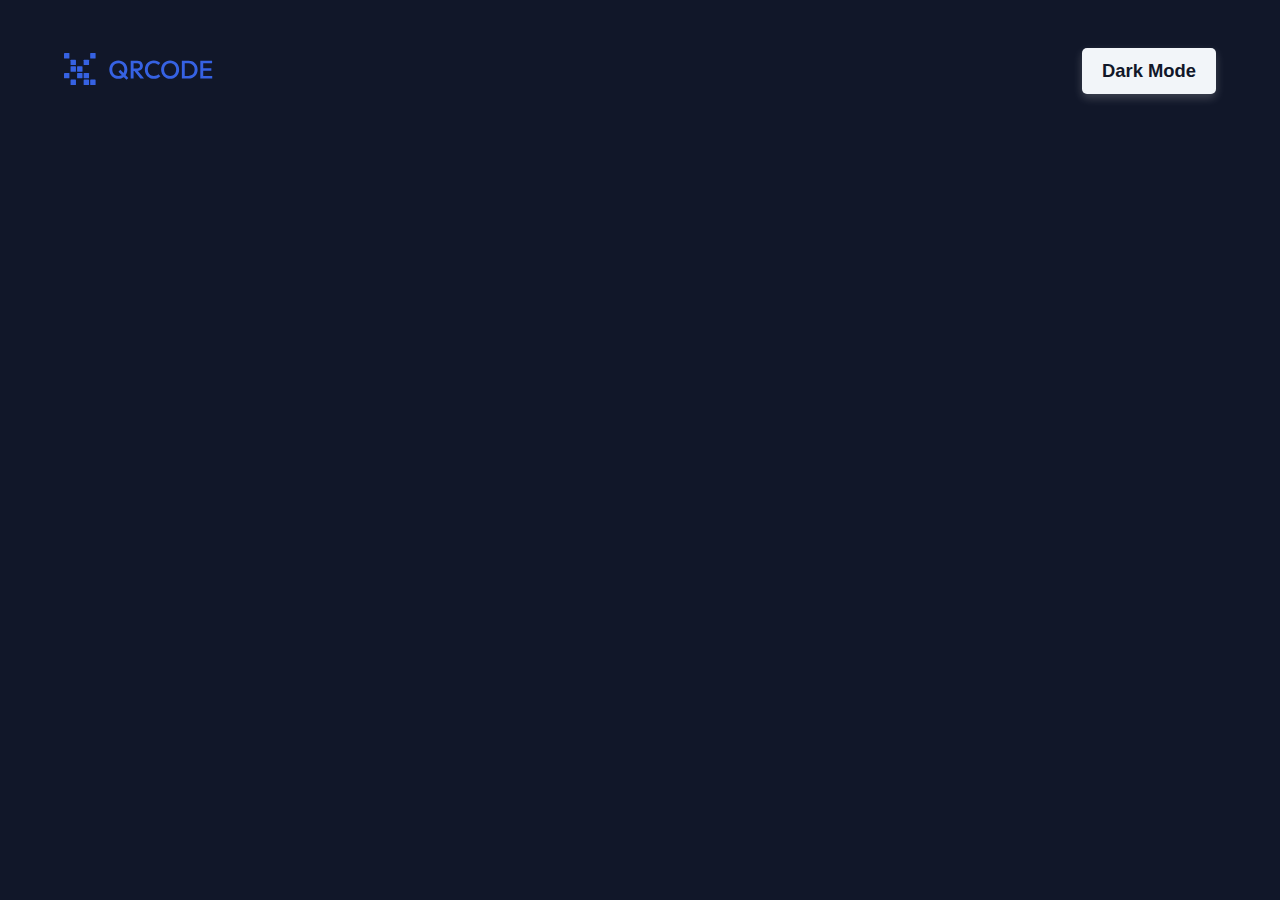
==== qr-code.html @ 4842285e "built the home/enter url page" ====
<!DOCTYPE html>
<html lang="en">

<head>
    <meta charset="UTF-8">
    <meta name="viewport" content="width=device-width, initial-scale=1.0">
    <title>QRCODE Generator | Turn any url into a qrcode</title>
    <link rel="stylesheet" href="https://cdnjs.cloudflare.com/ajax/libs/font-awesome/6.5.1/css/all.min.css"
        integrity="sha512-DTOQO9RWCH3ppGqcWaEA1BIZOC6xxalwEsw9c2QQeAIftl+Vegovlnee1c9QX4TctnWMn13TZye+giMm8e2LwA=="
        crossorigin="anonymous" referrerpolicy="no-referrer" />
    <link rel="stylesheet" href="style.css">
</head>

<body>

    <div class="header-container">
        <header class="header d-flex-center justify-between">
            <a href="#">
                <img src="./images/logo-qr-generator.svg" alt="logo">
            </a>

            <button id="theme-toggle" class="btn btn-theme ">
                <span class="toggle-text">dark mode</span>
                <i class="fa-regular fa-moon"></i>
            </button>
        </header>
    </div>

    <div class="content-wrapper">
        <div class="qr-wrapper">
            <div class="qr-code"></div>
        </div>

    </div>

    <script src="app.js"></script>
</body>

</html>
---- style.css ----
:root {
    --text-color: #f2f5f9;
    --accent-color: #3662e3;
    --bg-color: #111729;
    --color-gray: #364153;
    --color-navy-alpha: #4e80ee33;
    --box-shadow: 0px 4px 10px rgba(255, 255, 255, .2);

}

[data-theme="light"] {
    --bg-color: #f2f5f9;
    --box-shadow: 0px 4px 10px rgba(0, 0, 0, .1);
    --text-color: #111729;
}

html {
    box-sizing: border-box;
}

body {
    margin: 0;
    padding: 0;
    min-height: 100vh;
    transition: background-color .4s ease-in-out, color .4s ease-in-out;
    background-color: var(--bg-color);
    color: var(--text-color);
    font-family: Arial, Helvetica, sans-serif;
    position: relative;
    overflow-x: hidden;
}

.qr-code-home {
    display: grid;
    place-items: center;
}

input {
    all: unset;
}

button {
    all: unset;
    cursor: pointer;
    text-transform: capitalize;
}

.d-flex-center {
    display: flex;
    align-items: center;
}

.justify-center {
    justify-content: center;
}

.justify-between {
    justify-content: space-between;
}

/* button ====================== */
.btn {
    padding: .75rem 1.25rem;
    border-radius: 5px;
    font-size: 1.15rem;
    font-weight: 600;
    transition: .3s ease-in-out;
}

.btn-theme {
    background-color: var(--text-color);
    color: var(--bg-color);
    box-shadow: var(--box-shadow);

}

.btn-primary {
    background-color: var(--accent-color);
    border-radius: 10px;
    padding: 1rem 1.75rem;
}

.btn-primary:hover {
    background-color: var(--color-gray);
}


/* home styles */
.bg-img {
    position: absolute;
    transform: translate(-50%, -50%);
    left: 90%;
    top: 50%;
}

.qr-code-home .btn-theme {
    position: fixed;
    right: 1.25rem;
    top: 2rem;
}

.qr-code-wrapper {
    position: relative;
    z-index: 10;
    text-align: center;
    min-width: 90%;
    max-width: 800px;
}

.qr-code-wrapper img {
    width: 250px;
    margin-bottom: 2rem;
}


.qr-code-input-box {
    position: relative;
    width: 100%;
    display: flex;
    flex-direction: column;
    gap: 2rem;
    align-items: center;
}

.qr-code-input-box input {
    text-align: justify;
    text-indent: .5rem;
    font-size: 1.15rem;
    border: 2px solid var(--accent-color);
    padding: 1rem;
    border-radius: 15px;
    align-self: stretch;
}

.qr-code-input-box button {
    justify-self: stretch;
    align-self: stretch;
}


/* qr code / about /  */
.header-container {
    padding: 3rem 0;
}

.header {
    width: 90%;
    max-width: 1166px;
    margin: 0 auto;
}

@media screen and (min-width: 600px) {
    .qr-code-input-box {
        border-radius: 15px;
        border: 2px solid var(--accent-color);
        width: 500px;
        padding: .75rem;
        margin: 0 auto;
    }

    .qr-code-input-box input {
        padding: .75rem 0;
        border: 0;
    }

    .qr-code-input-box button {
        position: absolute;
        right: .5rem;
        top: 8px;
    }
}
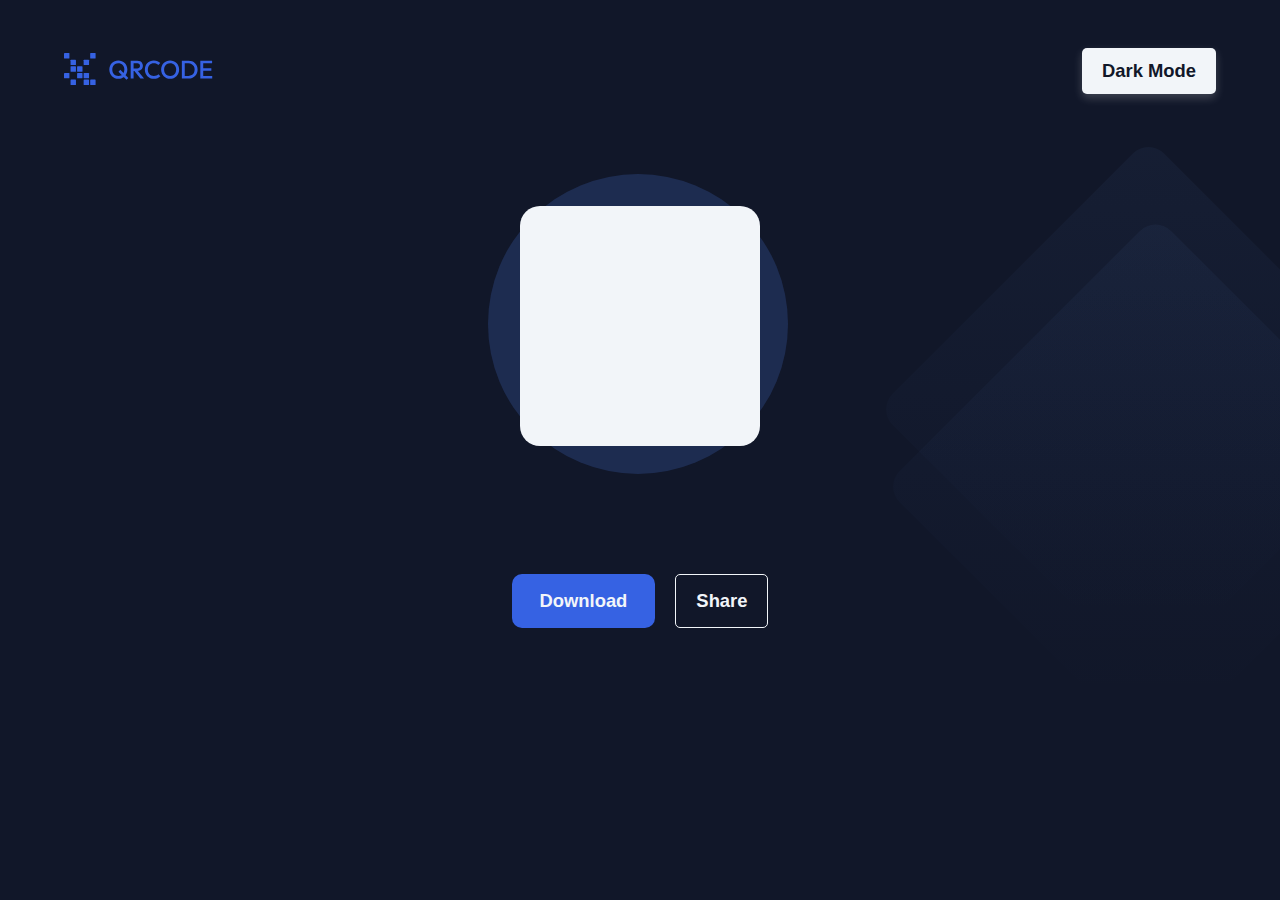
==== commit 1f746267: "finished the qr-code styles" ====
--- a/qr-code.html
+++ b/qr-code.html
@@ -8,14 +8,17 @@
     <link rel="stylesheet" href="https://cdnjs.cloudflare.com/ajax/libs/font-awesome/6.5.1/css/all.min.css"
         integrity="sha512-DTOQO9RWCH3ppGqcWaEA1BIZOC6xxalwEsw9c2QQeAIftl+Vegovlnee1c9QX4TctnWMn13TZye+giMm8e2LwA=="
         crossorigin="anonymous" referrerpolicy="no-referrer" />
-    <link rel="stylesheet" href="style.css">
+    <link rel="stylesheet" href="css/style.css">
+    <link rel="stylesheet" href="css/qr-code-styles.css">
 </head>
 
 <body>
-
+    <div class="bg-img">
+        <img src="./images/bg-illustration.svg" alt="background image">
+    </div>
     <div class="header-container">
         <header class="header d-flex-center justify-between">
-            <a href="#">
+            <a href="./index.html">
                 <img src="./images/logo-qr-generator.svg" alt="logo">
             </a>
 
@@ -31,6 +34,15 @@
             <div class="qr-code"></div>
         </div>
 
+        <div class="qr-options-btns">
+            <button class="btn btn-primary">
+                download <i class="fa fa-download"></i>
+            </button>
+
+            <button class="btn btn-outline">
+                share <i class="fa fa-share-alt"></i>
+            </button>
+        </div>
     </div>
 
     <script src="app.js"></script>
--- a/css/style.css
+++ b/css/style.css
@@ -0,0 +1,172 @@
+:root {
+    --text-color: #f2f5f9;
+    --accent-color: #3662e3;
+    --bg-color: #111729;
+    --color-gray: #364153;
+    --color-navy-alpha: #4e80ee33;
+    --box-shadow: 0px 4px 10px rgba(255, 255, 255, .2);
+
+}
+
+[data-theme="light"] {
+    --bg-color: #f2f5f9;
+    --box-shadow: 0px 4px 10px rgba(0, 0, 0, .1);
+    --text-color: #111729;
+}
+
+html {
+    box-sizing: border-box;
+}
+
+body {
+    margin: 0;
+    padding: 0;
+    min-height: 100vh;
+    transition: background-color .4s ease-in-out, color .4s ease-in-out;
+    background-color: var(--bg-color);
+    color: var(--text-color);
+    font-family: Arial, Helvetica, sans-serif;
+    position: relative;
+    overflow-x: hidden;
+}
+
+.qr-code-home {
+    display: grid;
+    place-items: center;
+}
+
+input {
+    all: unset;
+}
+
+button {
+    all: unset;
+    cursor: pointer;
+    text-transform: capitalize;
+}
+
+.d-flex-center {
+    display: flex;
+    align-items: center;
+}
+
+.justify-center {
+    justify-content: center;
+}
+
+.justify-between {
+    justify-content: space-between;
+}
+
+/* button ====================== */
+.btn {
+    padding: .75rem 1.25rem;
+    border-radius: 5px;
+    font-size: 1.15rem;
+    font-weight: 600;
+    transition: .3s ease-in-out;
+}
+
+.btn-theme {
+    background-color: var(--text-color);
+    color: var(--bg-color);
+    box-shadow: var(--box-shadow);
+}
+
+.btn-theme:hover {
+    background-color: var(--color-navy-alpha);
+    box-shadow: none;
+}
+
+.btn-primary {
+    background-color: var(--accent-color);
+    border-radius: 10px;
+    padding: 1rem 1.75rem;
+}
+
+.btn-outline {
+    border: 1.5px solid;
+}
+
+.btn-outline:hover {
+    color: var(--accent-color);
+}
+
+.btn-primary:hover {
+    background-color: var(--color-gray);
+}
+
+
+/* home styles */
+.bg-img {
+    position: absolute;
+    transform: translate(-50%, -50%);
+    left: 90%;
+    top: 50%;
+}
+
+.qr-code-home .btn-theme {
+    position: fixed;
+    right: 1.25rem;
+    top: 2rem;
+}
+
+.qr-code-wrapper {
+    position: relative;
+    z-index: 10;
+    text-align: center;
+    min-width: 90%;
+    max-width: 800px;
+}
+
+.qr-code-wrapper img {
+    width: 250px;
+    margin-bottom: 2rem;
+}
+
+
+.qr-code-input-box {
+    position: relative;
+    width: 100%;
+    display: flex;
+    flex-direction: column;
+    gap: 2rem;
+    align-items: center;
+}
+
+.qr-code-input-box input {
+    text-align: justify;
+    text-indent: .5rem;
+    font-size: 1.15rem;
+    border: 2px solid var(--accent-color);
+    padding: 1rem;
+    border-radius: 15px;
+    align-self: stretch;
+}
+
+.qr-code-input-box button {
+    justify-self: stretch;
+    align-self: stretch;
+}
+
+
+@media screen and (min-width: 600px) {
+    .qr-code-input-box {
+        border-radius: 15px;
+        border: 2px solid var(--accent-color);
+        width: 500px;
+        padding: .75rem;
+        margin: 0 auto;
+    }
+
+    .qr-code-input-box input {
+        padding: .75rem 0;
+        border: 0;
+    }
+
+    .qr-code-input-box button {
+        position: absolute;
+        right: .5rem;
+        top: 8px;
+    }
+}--- a/css/qr-code-styles.css
+++ b/css/qr-code-styles.css
@@ -0,0 +1,67 @@
+body {
+    overflow: hidden;
+}
+
+/* qr code / about /  */
+.header-container {
+    padding: 3rem 0;
+    margin-bottom: 4rem;
+}
+
+.header,
+.content-wrapper {
+    width: 90%;
+    max-width: 1166px;
+    margin: 0 auto;
+}
+
+.header {
+    flex-direction: column-reverse;
+    gap: 5rem;
+}
+
+.content-wrapper {
+    display: grid;
+    place-items: center;
+}
+
+.qr-code {
+    position: relative;
+    width: 240px;
+    height: 240px;
+    border-radius: 20px;
+    background-color: var(--text-color);
+    margin-bottom: 8rem;
+}
+
+.qr-code::before {
+    border-radius: 50%;
+    width: 300px;
+    height: 300px;
+    background-color: var(--color-navy-alpha);
+    content: '';
+    z-index: -1000;
+    top: -2rem;
+    left: -2rem;
+    position: absolute;
+}
+
+.qr-options-btns {
+    display: flex;
+    flex-direction: column;
+    gap: 1.25rem;
+    width: 100%;
+    text-align: center;
+}
+
+@media screen and (min-width: 600px) {
+
+    .header,
+    .qr-options-btns {
+        flex-direction: row;
+    }
+
+    .qr-options-btns {
+        justify-content: center;
+    }
+}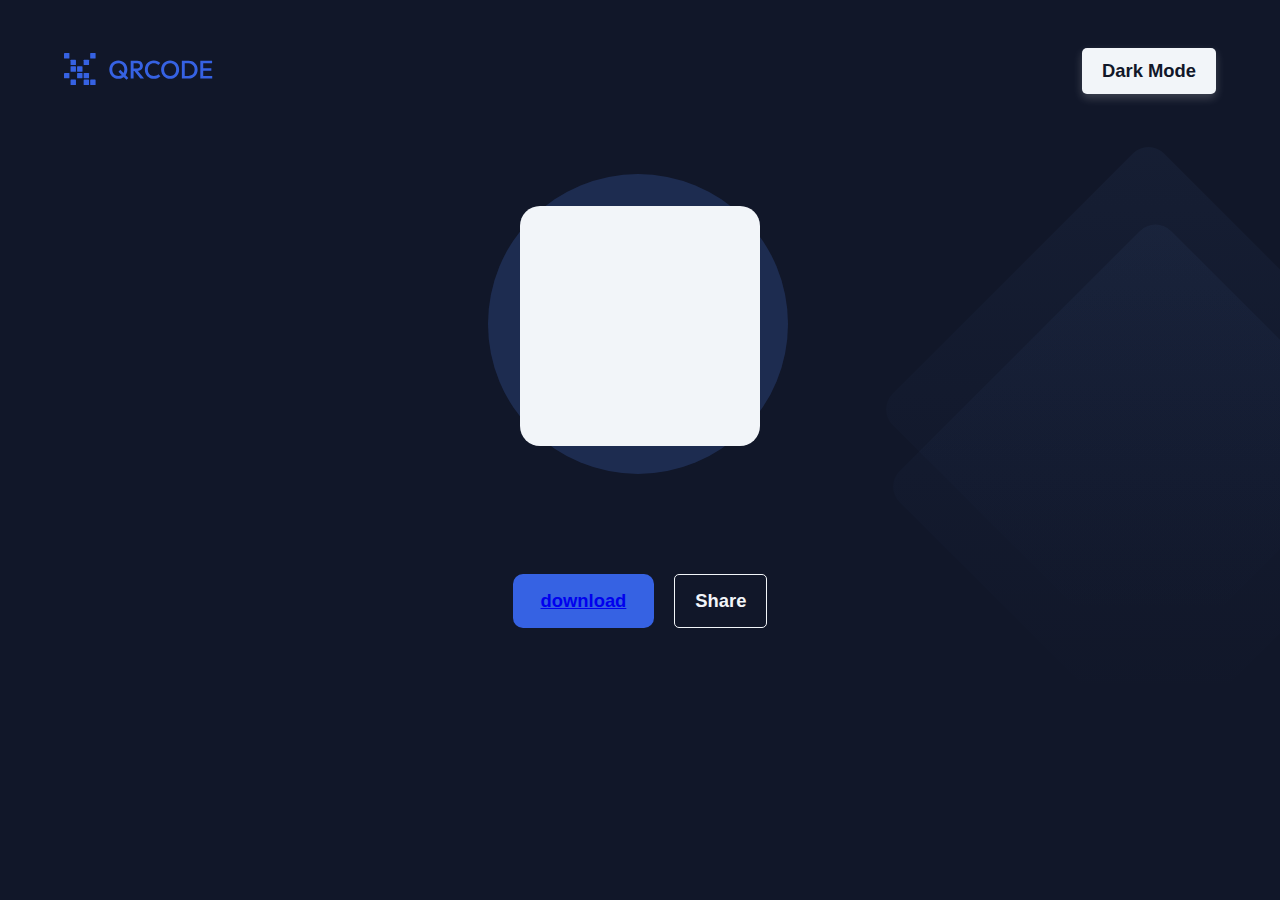
==== commit 1effd07e: "removed the qrcode libraryand made another js file, imported jquery cdn" ====
--- a/qr-code.html
+++ b/qr-code.html
@@ -35,9 +35,9 @@
         </div>
 
         <div class="qr-options-btns">
-            <button class="btn btn-primary">
+            <a href="#" download="qrcode" class="btn btn-primary">
                 download <i class="fa fa-download"></i>
-            </button>
+            </a>
 
             <button class="btn btn-outline">
                 share <i class="fa fa-share-alt"></i>
@@ -45,7 +45,11 @@
         </div>
     </div>
 
-    <script src="app.js"></script>
+    <script src="https://cdnjs.cloudflare.com/ajax/libs/jquery/3.7.1/jquery.min.js"
+        integrity="sha512-v2CJ7UaYy4JwqLDIrZUI/4hqeoQieOmAZNXBeQyjo21dadnwR+8ZaIJVT8EE2iyI61OV8e6M8PP2/4hpQINQ/g=="
+        crossorigin="anonymous" referrerpolicy="no-referrer"></script>
+    <script src="js/app.js"></script>
+    <script src="js/app-qr.js"></script>
 </body>
 
 </html>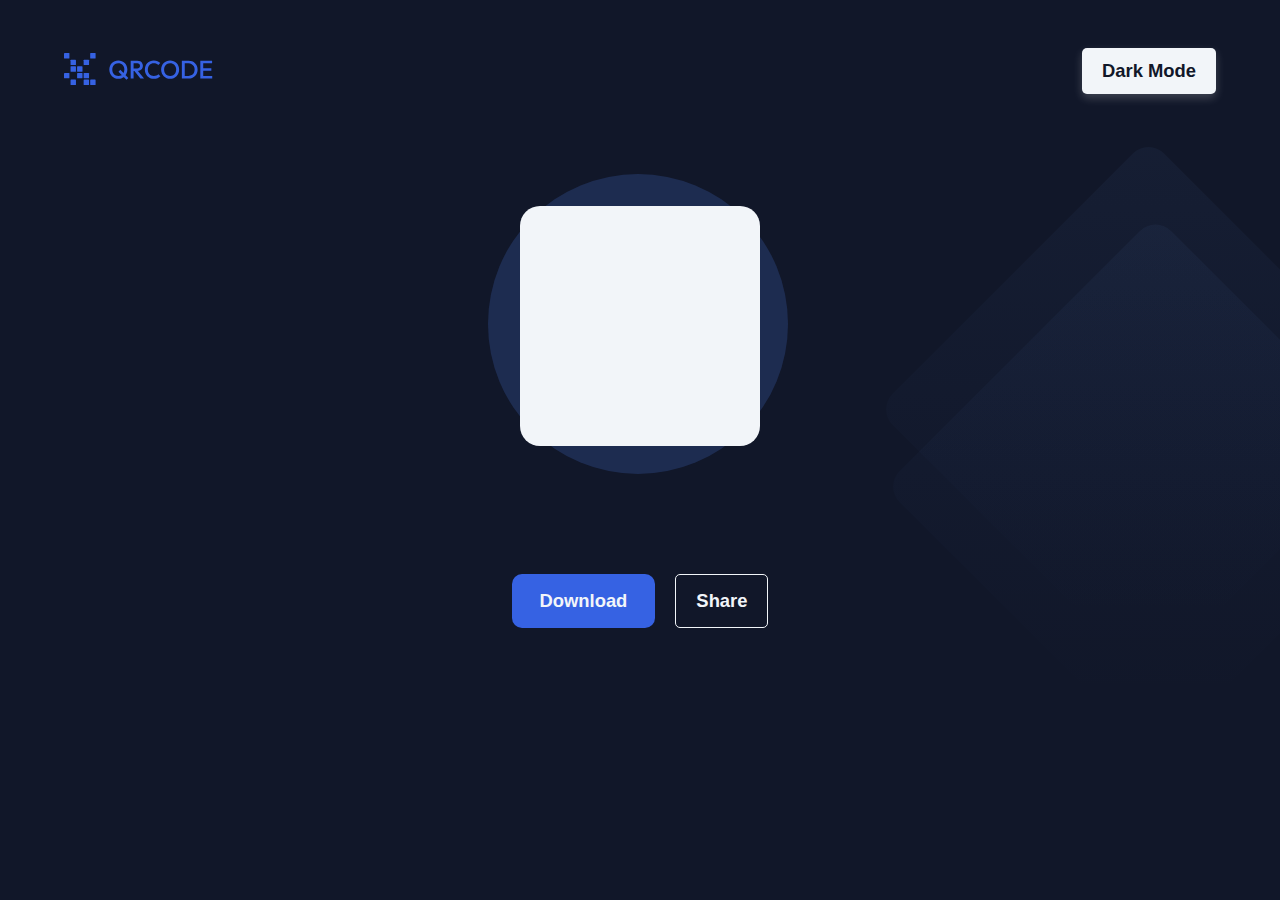
==== commit 39e6523c: "implement the qrcode generator" ====
--- a/qr-code.html
+++ b/qr-code.html
@@ -35,7 +35,7 @@
         </div>
 
         <div class="qr-options-btns">
-            <a href="#" download="qrcode" class="btn btn-primary">
+            <a id="download" href="#" download="qrcode" class="btn btn-primary">
                 download <i class="fa fa-download"></i>
             </a>
 
--- a/css/qr-code-styles.css
+++ b/css/qr-code-styles.css
@@ -1,5 +1,12 @@
 body {
     overflow: hidden;
+}
+
+a {
+    text-decoration: none;
+    color: inherit;
+    text-transform: capitalize;
+    display: inline-block;
 }
 
 /* qr code / about /  */
@@ -32,6 +39,8 @@
     border-radius: 20px;
     background-color: var(--text-color);
     margin-bottom: 8rem;
+    display: grid;
+    place-items: center;
 }
 
 .qr-code::before {
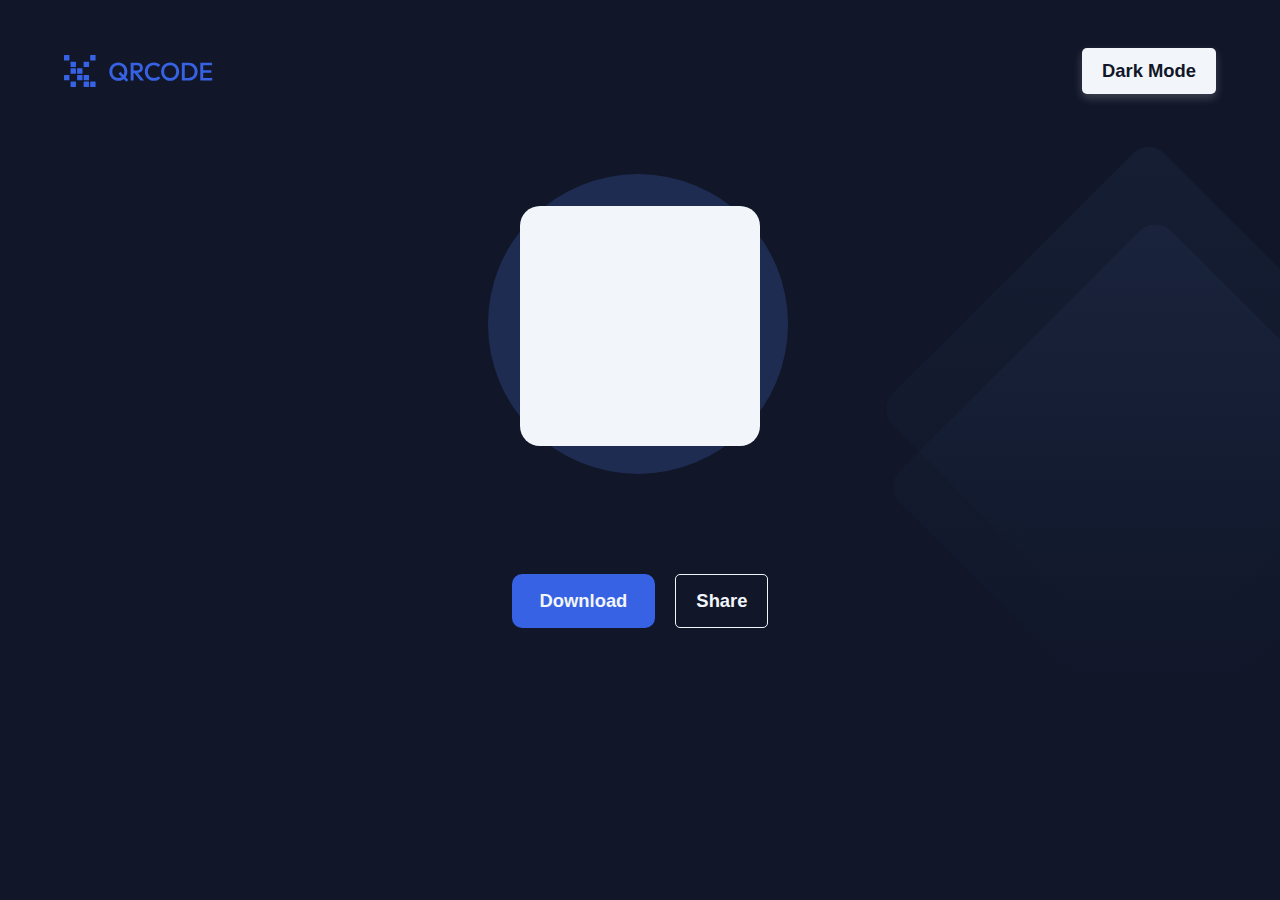
==== commit b2a50610: "added theme toggle" ====
--- a/qr-code.html
+++ b/qr-code.html
@@ -18,9 +18,9 @@
     </div>
     <div class="header-container">
         <header class="header d-flex-center justify-between">
-            <a href="./index.html">
-                <img src="./images/logo-qr-generator.svg" alt="logo">
-            </a>
+
+            <img src="./images/logo-qr-generator.svg" alt="logo">
+
 
             <button id="theme-toggle" class="btn btn-theme ">
                 <span class="toggle-text">dark mode</span>
